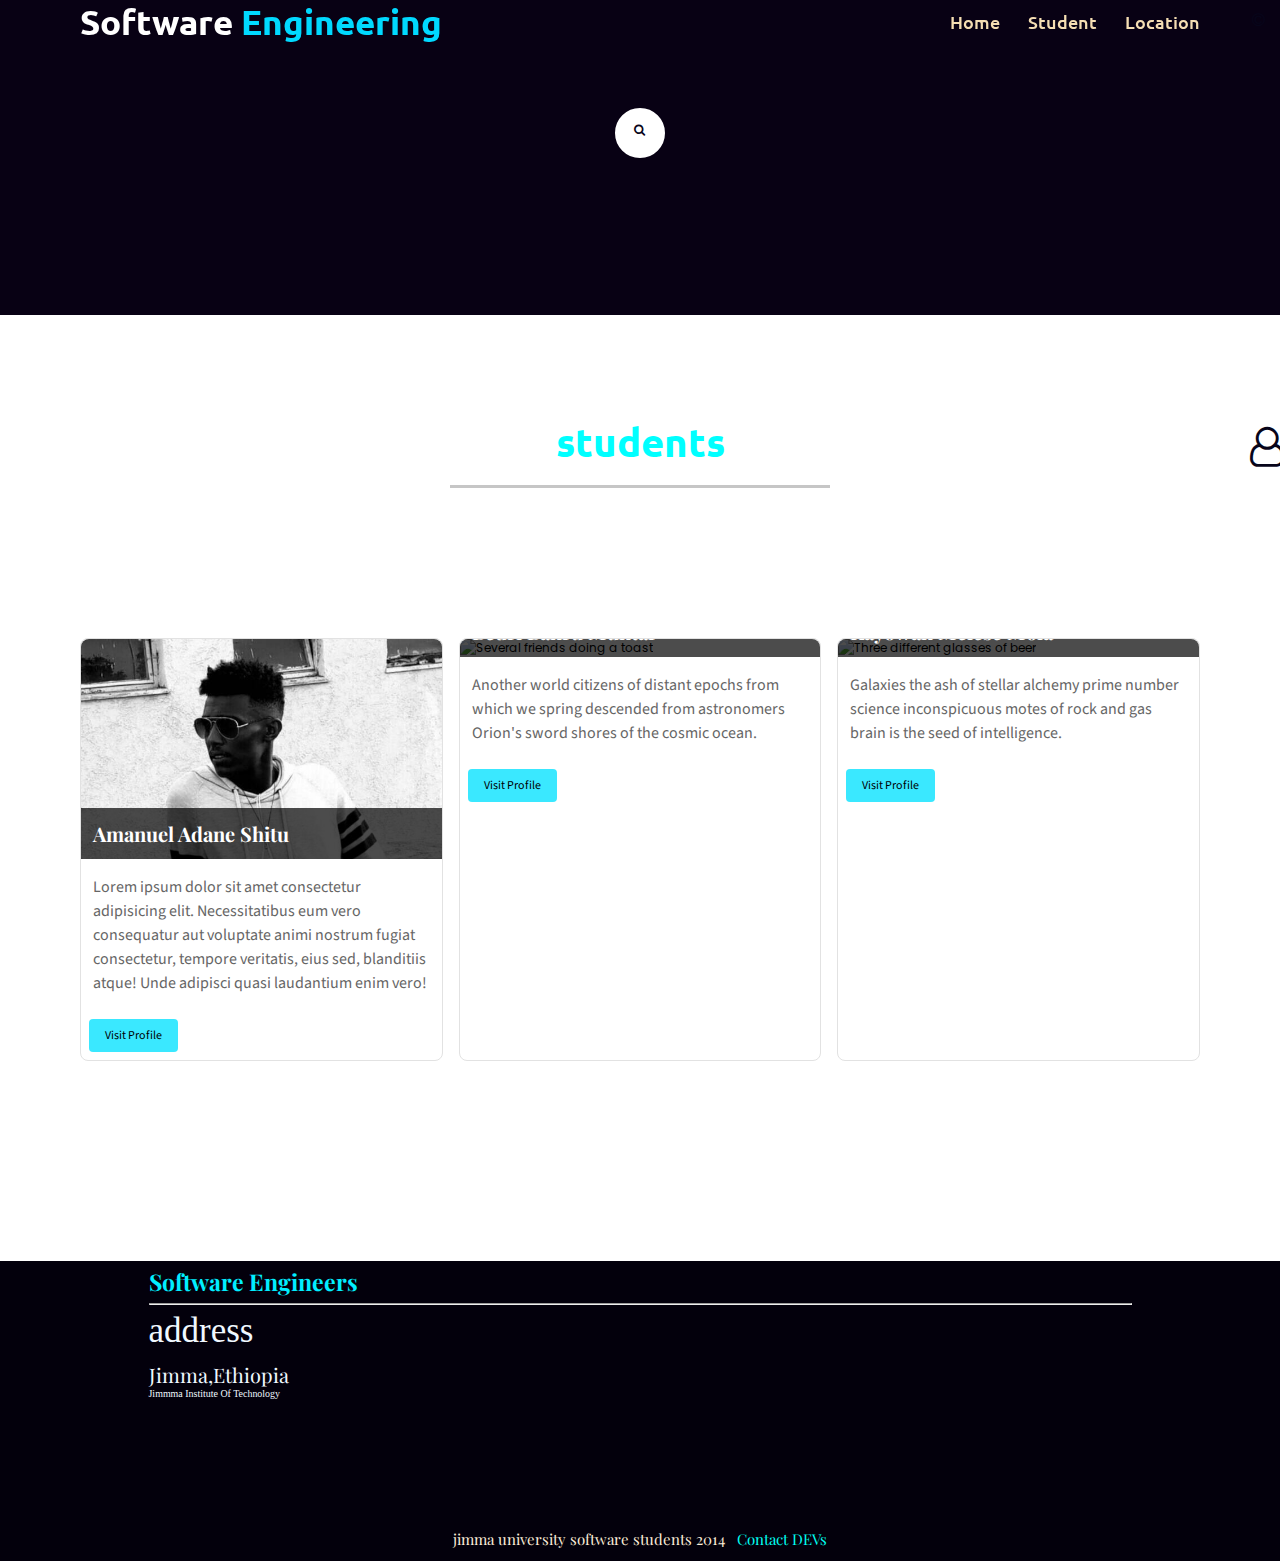
==== rel/student/student.html @ aa6e7015 "Add files via upload" ====
<!-- @format -->

<!DOCTYPE html>
<html lang="en">
  <head>
    <meta charset="UTF-8" />
    <meta http-equiv="X-UA-Compatible" content="IE=edge" />
    <meta name="viewport" content="width=device-width, initial-scale=1.0" />
    <link rel="stylesheet" href="styles/styles.css" />
    <link rel="stylesheet" href="https://cdnjs.cloudflare.com/ajax/libs/font-awesome/4.7.0/css/font-awesome.min.css" />
    <link href="https://unpkg.com/boxicons@2.0.9/css/boxicons.min.css" rel="stylesheet" />
    <link rel="preconnect" href="https://fonts.googleapis.com" />
    <link rel="stylesheet" href="https://fonts.googleapis.com/css?family=Audiowide" />
    <link rel="preconnect" href="https://fonts.gstatic.com" crossorigin />
    <link rel="stylesheet" href="https://use.fontawesome.com/releases/v5.3.1/css/all.css" integrity="sha384-mzrmE5qonljUremFsqc01SB46JvROS7bZs3IO2EmfFsd15uHvIt+Y8vEf7N7fWAU" crossorigin="anonymous" />
    <link rel="shortcut icon" type="image/ico" href="../../favicon/favicon.ico" />
    <script src="https://code.jquery.com/jquery-3.6.0.js"></script>

    <!-- stats.js lib -->
    <script src="http://threejs.org/examples/js/libs/stats.min.js"></script>
    <title>Students</title>
  </head>
  <body>
    <nav class="navbar11">
      <div class="max-width">
        <div class="logo">
          <a href="#"> Software
            <span> Engineering</span></a>
        </div>
        <ul class="menu">
          <li><a href="../../index.html">Home</a></li>
          <li><a href="#">Student</a></li>
          <li><a href="#">Location</a></li>
        </ul>
        <div class="menu-btn">
          <i class="fa fa-bars"></i>
        </div>
      </div>
    </nav>
    <section class="home" id="home">
      <div class="max-width">
        <form action="">
          <input type="search" placeholder="Search for Students..." required />
          <i class="fa fa-search"></i>
          <a href="javascript:void(0)" class="a" id="clear-btn">Clear</a>
        </form>
      </div>
    </section>

    <!--list section-->
    <section class="list" id="list">
      <h2 class="title">students <a href=""><i class="fa fa-user-o" aria-hidden="true"></i></a> </h2>
      <div class="max-width">
        <div class="list-content">
          <main class="wrapper">
            <section class="breweries" id="breweries">
              <ul>
                <li>
                  <figure>
                    <img src="aman.jpg" alt="Several hands holding beer glasses" />
                    <figcaption><h3>Amanuel Adane Shitu</h3></figcaption>
                  </figure>
                  <p>Lorem ipsum dolor sit amet consectetur adipisicing elit. Necessitatibus eum vero consequatur aut voluptate animi nostrum fugiat consectetur, tempore veritatis, eius sed, blanditiis atque! Unde adipisci quasi laudantium enim vero!</p>
                  <a href="../bla blu/profile.html" id="aa">Visit Profile</a>
                </li>
                <li>
                  <figure>
                    <img src="bed.jpg" alt="Several friends doing a toast" />
                    <figcaption><h3>Bedri Bahru Muktar</h3></figcaption>
                  </figure>
                  <p>Another world citizens of distant epochs from which we spring descended from astronomers Orion's sword shores of the cosmic ocean.</p>
                  <a href="#" id="aa">Visit Profile</a>
                </li>
                <li>
                  <figure>
                    <img src="ka.jpg" alt="Three different glasses of beer" />
                    <figcaption><h3>Kayowak Melese Mola</h3></figcaption>
                  </figure>
                  <p>Galaxies the ash of stellar alchemy prime number science inconspicuous motes of rock and gas brain is the seed of intelligence.</p>
                  <a href="#" id="aa">Visit Profile</a>
                </li>
              </ul>
            </section>
          </main>
        </div>
      </div>
    </section>
    <!--facts-->
    <section class="footer" id="footer">
      <div class="max-width">
        <h3 class="title" id="h3">Software Engineers</h3>
        <hr />
        <div class="footer-content">
          <h1 class="h1">address</h1>
          <h2 class="h2">Jimma,Ethiopia</h2>
          <h5 class="h5">Jimmma Institute Of Technology</h5>
        </div>
      </div>
      <h6 class="h6">jimma university software students 2014 <i class="fa fa-copyright" aria-hidden="true"></i><a href="#" id="link">Contact DEVs</a></h6>
    </section>
    <script src="js/script.js"></script>
  </body>
</html>
---- rel/student/styles/styles.css ----
/** @format */

@import url("https://fonts.googleapis.com/css?family=Playfair+Display|Source+Sans+Pro:200,400");

@import url("https://fonts.googleapis.com/css2?family=Poppins:ital,wght@1,100;1,200;1,300&family=Ubuntu:ital,wght@1,300&display=swap");
@import url("https://fonts.googleapis.com/css2?family=Poppins:ital,wght@1,100;1,200;1,300&family=Ubuntu:ital,wght@1,300&display=swap");
* {
  margin: 0;
  padding: 0;
  box-sizing: border-box;
  text-decoration: none;
}
.max-width {
  max-width: 100%;
  padding: 0 80px;
  margin: 0px;
}
.navbar11 {
  position: fixed;
  width: 100%;
  z-index: 999;
  padding: 35 10px;
  background: rgba(255, 0, 0, 0);
  transition: all 0.3s ease;
  font-family: -apple-system, BlinkMacSystemFont, "Segoe UI", Roboto, Oxygen, Ubuntu, Cantarell, "Open Sans", "Helvetica Neue", sans-serif;
}
.navbar11.sticky {
  padding: 10px 0;
  background: rgb(255, 255, 255);
  color: black;
  box-shadow: 0 10px 25px rgb(92 99 105 / 20%);
}
.navbar11 .max-width {
  display: flex;
  align-items: center;
  justify-content: space-between;
}
.navbar11 .logo a {
  color: white;
  font-size: 35px;
  font-weight: 600;
  transition: color 0.3s ease;
}
.navbar11.sticky .logo a {
  color: rgb(0, 0, 0);
}
.navbar11 .logo a span {
  color: rgb(0, 217, 255);
}

.navbar11 .menu li {
  list-style: none;
  display: inline-block;
}
.navbar11 .menu li a {
  color: wheat;
  font-size: 18px;
  font-weight: 500;
  margin-left: 25px;
  transition: color 0.3s ease;
}
.navbar11.sticky .menu li a {
  color: rgb(0, 0, 0);
}
.navbar11 .menu li a:hover {
  color: rgb(0, 174, 255);
}

/*menu*/

.menu-btn {
  color: blanchedalmond;
  font-size: 23px;
  cursor: pointer;
  display: none;
}

/*home*/

.home {
  display: flex;
  width: 100%;
  height: 300px;
  background-color: #080114;

  height: 35vh;
  min-height: 200px;
  color: white;
  font-family: "ubuntu", san-serif;
  padding: 0px;
}
.home .max-width {
  width: 100%;
  margin: auto 0 auto 40px;
  z-index: 99;
}

.home .home-content a {
  display: inline-block;
  color: cyan;
  font-size: 25px;
  padding: 12px 36px;
  border: 1px solid cyan;
  transition: all 0.5s ease-in-out;
  border-radius: 10px;
  margin-top: 20px;
}
.home .home-content a:hover {
  background: cyan;
  color: white;
  transition: all 0.5s ease-in-out;
}

/*list*/
section {
  padding: 100px 0;
}
.list {
  font-family: "poppins", sans-serif;
}
.list .title {
  position: relative;
  text-align: center;
  font-family: "ubuntu", sans-serif;
  font-size: 40px;
  font-weight: 600;
  margin-bottom: 50px;
  padding-bottom: 20px;
  color: rgb(0, 255, 255);
}
.list .title::before {
  content: "";
  position: absolute;

  bottom: 0px;
  left: 50%;
  width: 380px;
  background: rgba(131, 131, 131, 0.459);
  transform: translate(-50%);
  height: 3px;
  padding: px;
}

.list .list-content {
  display: flex;
  flex-wrap: wrap;
  align-items: center;
  justify-content: space-between;
}

/*list*/
h1, h2, h3, h4, h5, h6 {
  font-family: 'Playfair Display', serif;
}

p, #aa {
  font-family: 'Source Sans Pro', sans-serif;
}

/* Generic styles */
html {
  scroll-behavior: smooth;
}

#aa {
  background-color: rgba(0, 225, 255, 0.774);
  text-decoration: none;
  color: rgb(0, 0, 0);
  border-radius: .25rem;
  text-align: center;
  display: inline-block;
  transition: all .3s;
}

#aa:hover {
  opacity: .6;
}




/* breweries styles */
.breweries {
  padding: rem;
}

.breweries > ul {
  display: grid;
  grid-template-columns: repeat(auto-fit, minmax(200px, 1fr));
  grid-gap: 1rem;
  list-style: none;
}

.breweries > ul > li {
  border: 1px solid #E2E2E2;
  border-radius: .5rem;
}

.breweries > ul > li > figure {
  max-height: 220px;
  overflow: hidden;
  border-top-left-radius: .5rem;
  border-top-right-radius: .5rem;
  position: relative;
}

.breweries > ul > li > figure > img {
  width: 100%;
}

.breweries > ul > li > figure > figcaption {
  position: absolute;
  bottom: 0;
  background-color: rgba(0,0,0,.7);
  width: 100%;
}

.breweries > ul > li > figure > figcaption > h3 {
  color: white;
  padding: .75rem;
  font-size: 1.25rem;
}

.breweries > ul > li > p {
  font-size: 1rem;
  line-height: 1.5;
  padding: 1rem .75rem;
  color: #666666;
}

.breweries > ul > li > a {
  padding: .5rem 1rem;
  margin: .5rem;
}

/* footer */
footer {
  background-color: #333;
  padding: .75rem;
  color: white;
  text-align: center;
  font-size: .75rem;
}

/*footer styling*/
.footer {
  color: aliceblue;
  width: 100%;
  background: rgb(3, 0, 12);
  height: 300px;
  padding: 5px;
}
.footer .max-width {
  width: 90%;
  margin: auto;
}
hr {
  display: block;
  margin-top: 0.5em;
  margin-bottom: 0.5em;
  margin-left: auto;
  margin-right: auto;
  border-style: inset;
  border-width: 1px;
}
.footer .title {
  font-size: 23px;
  position: relative;
  color: rgb(1, 238, 255);
}
.h1 {
  font-weight: 300;
  font-size: 35px;
  font-family: cursive;
}
.h2 {
  margin-top: 10px;
  font-size: 20px;
  font-weight: normal;
}
.h5 {
  font-weight: 100;
  font-family: cursive;
}
.h6 {
  margin-top: 130px;
  bottom: 0px;
  align-items: center;
  text-align: center;
  color: antiquewhite;
  font-size: 15px;
  font-weight: 100;
}
.footer-left {
  float: right;
}
#link {
  margin-left: 8px;
}

/* ---- reset ---- */
body {
  margin: 0;
  font: normal 75% Arial, Helvetica, sans-serif;
}
canvas {
  display: block;
  vertical-align: bottom;
} /* ---- search.js container ---- */

form {
  position: relative;
  top: 50%;
  left: 50%;
  transform: translate(-50%, -50%);
  transition: all 1s;
  width: 50px;
  height: 50px;
  background: white;
  box-sizing: border-box;
  border-radius: 25px;
  border: 4px solid white;
  padding: 5px;
}

input {
  position: absolute;
  top: 0;
  left: 0;
  width: 100%;
  height: 42.5px;
  line-height: 30px;
  outline: 0;
  border: 0;
  display: none;
  font-size: 1em;
  border-radius: 20px;
  padding: 0 20px;
}

.fa {
  box-sizing: border-box;
  
  padding: 12px;
  width: 42.5px;
  height: 42.5px;
  position: absolute;
  top: 0;
  right: 0;
  border-radius: 50%;
  color: #07051a;
  text-align: center;
  font-size: 1.2em;
  transition: all 1s;
}

form:hover,
form:valid {
  width: 400px;
  cursor: pointer;
}

form:hover input,
form:valid input {
  display: block;
}

form:hover .fa,
form:valid .fa {
  background: #07051a;
  color: white;
}

.a {
  display: none;
  position: absolute;
  top: 70px;
  bottom: 0;
  left: 0;
  right: 0;
  font-size: 20px;
  color: white;
  text-align: center;
  width: 100%;
}

form:valid a {
  display: block;
}
.h6 a{
  color: #00fff2;
}
/* ---- stats.js ---- */

/*mobile responsive*/
@media (max-width: 1300px) {
  .home .max-width {
    margin-left: 0px;
  }
}
@media (max-width: 1104px) {
  .home .max-width {
    margin-left: 0px;
  }
  .list .list-content .left img {
    height: 350px;
    width: 350px;
    object-fit: cover;
  }
}

@media (max-width: 991px) {
  .max-width {
    padding: 0 50px;
  }
}

@media (max-width: 940px) {
  .fa-bars:before {
    color: wheat;
    content: "\f0c9";
  }
  .menu-btn {
    color: rgb(252, 252, 252);
    display: block;
    z-index: 999;
  }
  .menu-btn i.active:before {
    content: "\f00d";
    color: rgb(255, 255, 255);
  }
  .navbar11 .menu {
    position: fixed;
    height: 100vh;
    width: 100%;
    left: -100%;
    top: 0;
    background: linear-gradient(to bottom, rgba(0, 0, 0, 0.952), rgba(0, 7, 8, 0.575)), url("https://media3.giphy.com/media/MT5UUV1d4CXE2A37Dg/giphy.gif?cid=ecf05e47q8owxf6apxbloeq1bzrrs2atu8qoioqntl43jyar&rid=giphy.gif&ct=g");
    background-size: cover;
    text-align: center;
    padding: 80px;
    transition: all 0.3s ease;
  }
  .navbar11 .menu.active {
    left: 0;
  }
  .navbar11 .menu li {
    display: block;
  }
  .navbar11 .menu li a {
    display: inline-block;
    margin: 20px 0;
    font-size: 25px;
    color: blanchedalmond;
  }
  .home .home-content .text-2 {
    text-transform: uppercase;
    font-size: 65px;
  }
  .home .home-content .text-3 {
    font-size: 30px;
  }
  .home .home-content a {
    font-size: 23px;
    padding: 10px 30px;
  }
  .max-width {
    max-width: 100%;
  }
  .list .list-content .column {
    width: 50%;
  }
  .list .list-content .left {
    display: flex;
    justify-content: center;
    margin: 0 auto 60px;
  }
  .list .list-content .right {
    flex: 100%;
  }
}

@media (max-width: 690px) {
  .max-width {
    padding: 0 23px;
  }
  .home .home-content .text-2 {
    text-transform: uppercase;
    font-size: 60px;
  }
  .home .home-content .text-3 {
    font-size: 32px;
  }
  .home .home-content a {
    font-size: 20px;
    padding: 8px 20px;
  }
  .navbar11 .max-width .logo a {
  
    font-size: 25px;
    font-weight: 600;
    transition: color 0.3s ease;
  }
  .h6{
    font-size: 10px;
  }
}
  @media (max-width: 450px) {
    .home .home-content .text-2 {
      text-transform: uppercase;
      font-size: 50px;
    }
    .home .home-content .text-3 {
      font-size: 28px;
    }

  .navbar1 .logo a {
  
    font-size: 25px;
    font-weight: 600;
    transition: color 0.3s ease;
  }
}
@media(max-width:360px){
  .navbar11{
    padding: 0 23px;
    width:360px;
  }
.breweries
{    
  }
  .navbar11 .max-width .logo a {
 
    font-size: 25px;
    font-weight: 600;
    transition: color 0.3s ease;
  }
}
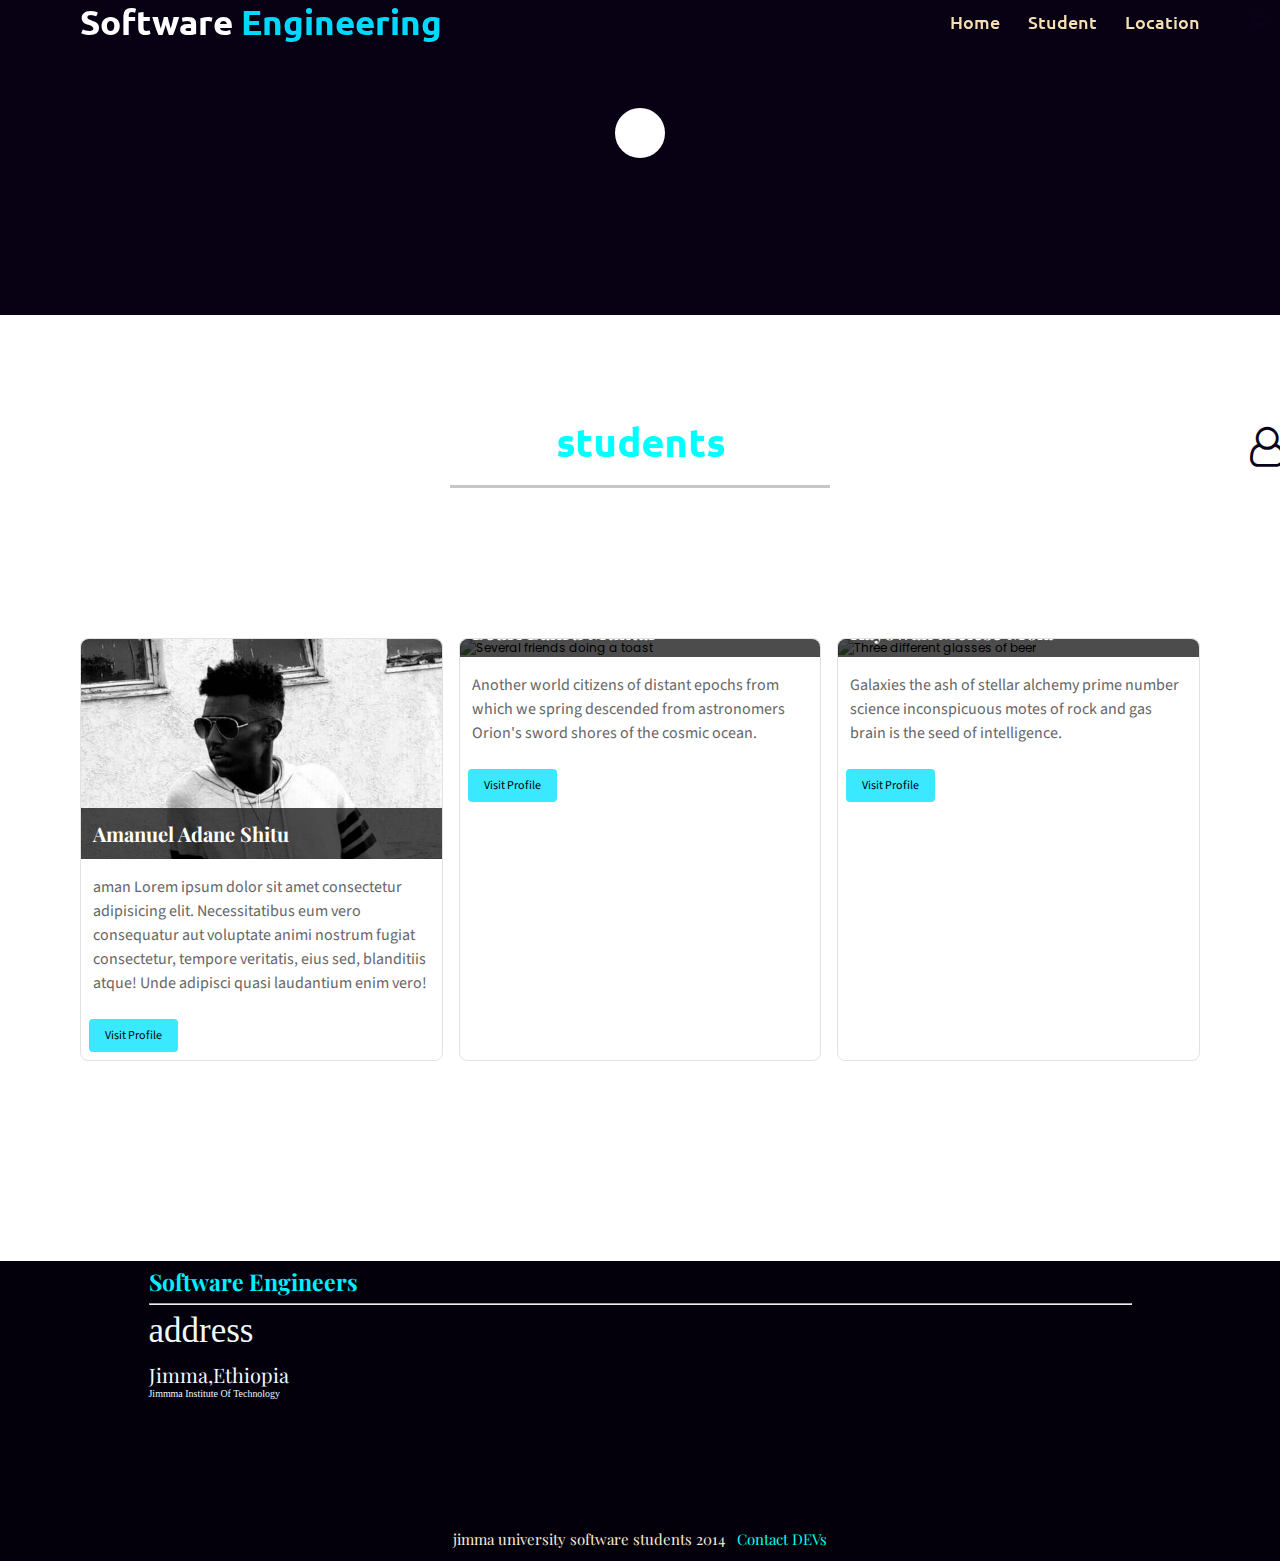
==== commit e9226fd5: "Update student.html" ====
--- a/rel/student/student.html
+++ b/rel/student/student.html
@@ -41,7 +41,7 @@
       <div class="max-width">
         <form action="">
           <input type="search" placeholder="Search for Students..." required />
-          <i class="fa fa-search"></i>
+          
           <a href="javascript:void(0)" class="a" id="clear-btn">Clear</a>
         </form>
       </div>
@@ -60,7 +60,7 @@
                     <img src="aman.jpg" alt="Several hands holding beer glasses" />
                     <figcaption><h3>Amanuel Adane Shitu</h3></figcaption>
                   </figure>
-                  <p>Lorem ipsum dolor sit amet consectetur adipisicing elit. Necessitatibus eum vero consequatur aut voluptate animi nostrum fugiat consectetur, tempore veritatis, eius sed, blanditiis atque! Unde adipisci quasi laudantium enim vero!</p>
+                  <p>aman Lorem ipsum dolor sit amet consectetur adipisicing elit. Necessitatibus eum vero consequatur aut voluptate animi nostrum fugiat consectetur, tempore veritatis, eius sed, blanditiis atque! Unde adipisci quasi laudantium enim vero!</p>
                   <a href="../bla blu/profile.html" id="aa">Visit Profile</a>
                 </li>
                 <li>
